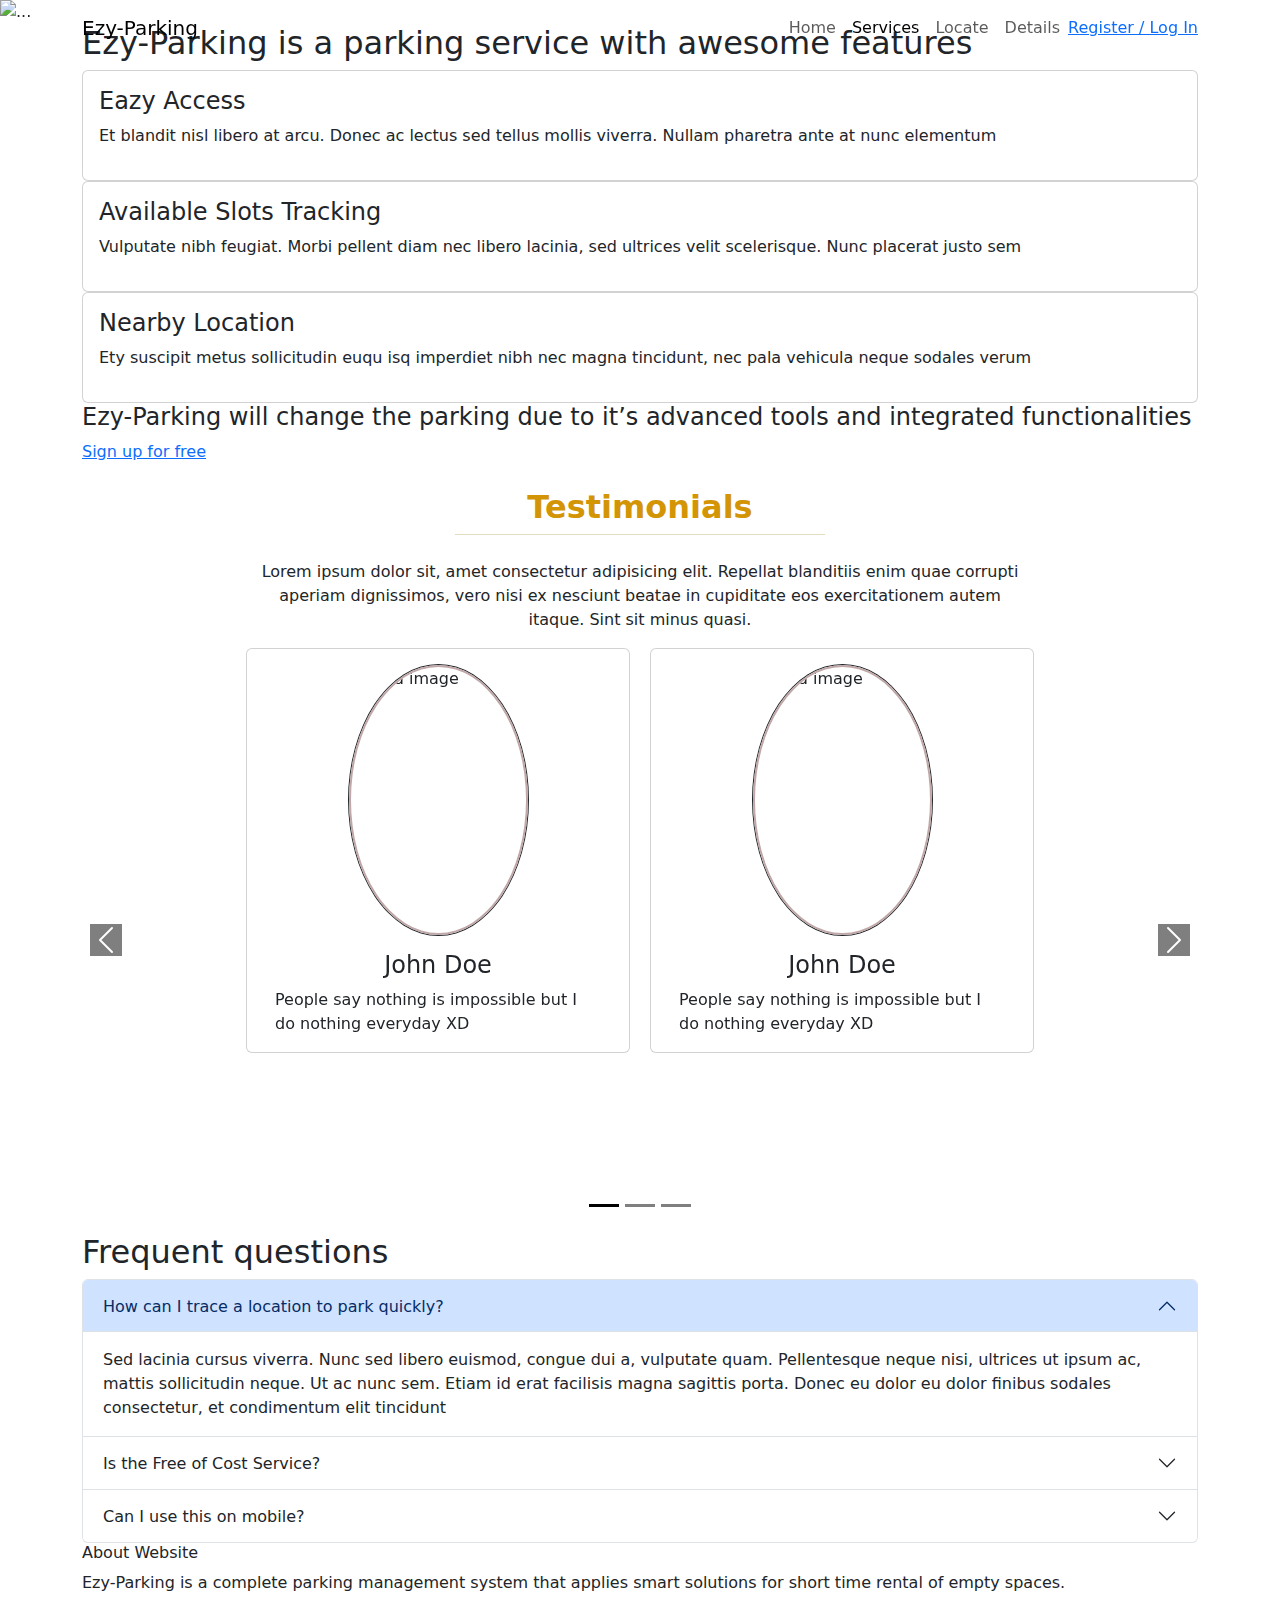
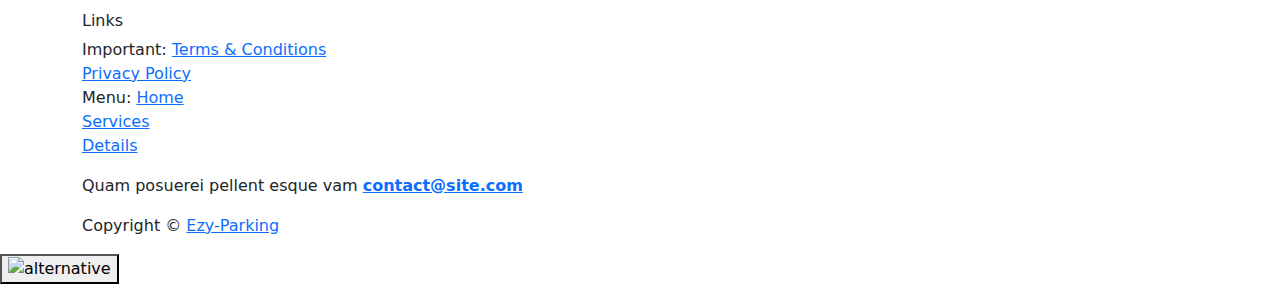
==== index.html @ 45cad151 "Add files via upload" ====
<!DOCTYPE html>
<html lang="en">

<head>
    <meta charset="utf-8">
    <meta name="viewport" content="width=device-width, initial-scale=1, shrink-to-fit=no">

    <!-- SEO Meta Tags -->
    <meta name="description" content="Your description">
    <meta name="author" content="Your name">
    <link href="https://cdn.jsdelivr.net/npm/bootstrap@5.2.1/dist/css/bootstrap.min.css" rel="stylesheet">
    <script src="https://cdn.jsdelivr.net/npm/bootstrap@5.2.1/dist/js/bootstrap.bundle.min.js"></script>

    <!-- OG Meta Tags to improve the way the post looks when you share the page on Facebook, Twitter, LinkedIn -->
    <meta property="og:site_name" content="" />
    <!-- website name -->
    <meta property="og:site" content="" />
    <!-- website link -->
    <meta property="og:title" content="" />
    <!-- title shown in the actual shared post -->
    <meta property="og:description" content="" />
    <!-- description shown in the actual shared post -->
    <meta property="og:image" content="" />
    <!--
            3
            . image link, make sure it's jpg -->
    <meta property="og:url" content="" />
    <!-- where do you want your post to link to -->
    <meta name="twitter:card" content="summary_large_image">
    <!-- to have large image post format in Twitter -->

    <!-- Webpage Title -->
    <title>Ezy-Parking</title>

    <!-- Styles -->
    <link href="https://fonts.googleapis.com/css2?family=Open+Sans:ital,wght@0,400;0,600;1,400&display=swap"
        rel="stylesheet">
    <link href="css/bootstrap.min.css" rel="stylesheet">
    <link rel="stylesheet" href="https://cdnjs.cloudflare.com/ajax/libs/font-awesome/6.2.0/css/all.min.css" integrity="sha512-xh6O/CkQoPOWDdYTDqeRdPCVd1SpvCA9XXcUnZS2FmJNp1coAFzvtCN9BmamE+4aHK8yyUHUSCcJHgXloTyT2A==" crossorigin="anonymous" referrerpolicy="no-referrer" />
    <link href="css/fontawesome-all.min.css" rel="stylesheet">
    <link href="css/swiper.css" rel="stylesheet">
    <link href="css/styles.css" rel="stylesheet">

    <!-- Favicon  -->
    <link rel="icon" href="images/favicon.png">
</head>

<body data-bs-spy="scroll" data-bs-target="#navbarExample">

    <!-- Navigation -->
    <nav id="navbarExample" class="navbar navbar-expand-lg fixed-top navbar-light" aria-label="Main navigation">
        <div class="container">

            <!-- Image Logo 
            <a class="navbar-brand logo-image" href="index.html"><img src="images/logo.svg" alt="alternative"></a>-->

            <!-- Text Logo - Use this if you don't have a graphic logo -->
            <a class="navbar-brand logo-text" href="index.html">Ezy-Parking</a>

            <button class="navbar-toggler p-0 border-0" type="button" id="navbarSideCollapse"
                aria-label="Toggle navigation">
                <span class="navbar-toggler-icon"></span>
            </button>

            <div class="navbar-collapse offcanvas-collapse" id="navbarsExampleDefault">
                <ul class="navbar-nav ms-auto navbar-nav-scroll">
                    <li class="nav-item">
                        <a class="nav-link active" aria-current="page" href="index.html">Home</a>
                    </li>
                    <li class="nav-item">
                        <a class="nav-link" href="index.html#features">Services</a>
                    </li>

                    <li class="nav-item">
                        <a class="nav-link" href="index.html#invitation">Locate</a>
                    </li>
                    <li class="nav-item">
                        <a class="nav-link" href="detail.html">Details</a>
                    </li>
                </ul>
                <span class="nav-item">
                    <a class="btn-outline-sm" href="log-in.html">Register / Log In</a>
                </span>
            </div>
            <!-- end of navbar-collapse -->
        </div>
        <!-- end of container -->
    </nav>
    <!-- end of navbar -->
    <!-- end of navigation -->


    <div id="carouselExampleCaptions" class="carousel slide" data-bs-ride="false">
        <div class="carousel-indicators">
          <button type="button" data-bs-target="#carouselExampleCaptions" data-bs-slide-to="0" class="active" aria-current="true" aria-label="Slide 1"></button>
          <button type="button" data-bs-target="#carouselExampleCaptions" data-bs-slide-to="1" aria-label="Slide 2"></button>
          <button type="button" data-bs-target="#carouselExampleCaptions" data-bs-slide-to="2" aria-label="Slide 3"></button>

        </div>
        <div class="carousel-inner">
          <div class="carousel-item c1 active">
            <img src="images/carousel ezy-parking 2.jpg" class="d-block w-100" alt="...">
            <div class="carousel-caption d-none d-md-block">
              <h5>Digital Transformation</h5>
              <p>Customized Software Solutions for Car Parking.</p>
            </div>
          </div>
          <div class="carousel-item">
            <img src="images/Carousel2.jpg" class="d-block w-100" alt="...">
            <div class="carousel-caption d-none d-md-block">
              <h5>Step Into World of AI</h5>
              <p>Unlock Infinite Potential with AI.</p>
            </div>
          </div>
          <div class="carousel-item c3">
            <img src="images/Carousel3.jpg" class="d-block w-100" alt="...">
            <div class="carousel-caption d-none d-md-block">
              <h5>Good Reliablity</h5>
              <p>Our Software Solutions are Reliable.</p>
            </div>
          </div>
        </div>
        <button class="carousel-control-prev" type="button" data-bs-target="#carouselExampleCaptions" data-bs-slide="prev">
          <span class="carousel-control-prev-icon" aria-hidden="true"></span>
          <span class="visually-hidden">Previous</span>
        </button>
        <button class="carousel-control-next" type="button" data-bs-target="#carouselExampleCaptions" data-bs-slide="next">
          <span class="carousel-control-next-icon" aria-hidden="true"></span>
          <span class="visually-hidden">Next</span>
        </button>
      </div>



    <!-- Features -->
    <div id="features" class="cards-1">
        <div class="container">
            <div class="row">
                <div class="col-lg-12">
                    <h2 class="h2-heading">Ezy-Parking is a parking service with <span>awesome features</span></h2>
                </div>
                <!-- end of col -->
            </div>
            <!-- end of row -->
            <div class="row">
                <div class="col-lg-12">

                    <!-- Card -->
                    <div class="card">
                        <div class="card-icon">
                            <span class="fas fa-headphones-alt"></span>
                        </div>
                        <div class="card-body">
                            <h4 class="card-title">Eazy Access</h4>
                            <p>Et blandit nisl libero at arcu. Donec ac lectus sed tellus mollis viverra. Nullam
                                pharetra ante at nunc elementum</p>
                        </div>
                    </div>
                    <!-- end of card -->

                    <!-- Card -->
                    <div class="card">
                        <div class="card-icon green">
                            <span class="far fa-clipboard"></span>
                        </div>
                        <div class="card-body">
                            <h4 class="card-title">Available Slots Tracking</h4>
                            <p>Vulputate nibh feugiat. Morbi pellent diam nec libero lacinia, sed ultrices velit
                                scelerisque. Nunc placerat justo sem</p>
                        </div>
                    </div>
                    <!-- end of card -->

                    <!-- Card -->
                    <div class="card">
                        <div class="card-icon blue">
                            <span class="far fa-comments"></span>
                        </div>
                        <div class="card-body">
                            <h4 class="card-title">Nearby Location</h4>
                            <p>Ety suscipit metus sollicitudin euqu isq imperdiet nibh nec magna tincidunt, nec pala
                                vehicula neque sodales verum</p>
                        </div>
                    </div>
                    <!-- end of card -->

                </div>
                <!-- end of col -->
            </div>
            <!-- end of row -->
        </div>
        <!-- end of container -->
    </div>
    <!-- end of cards-1 -->
    <!-- end of services -->



    <!-- Invitation -->
    <div class="basic-3" id="invitation">
        <div class="container">
            <div class="row">
                <div class="col-lg-12">
                    <h4>Ezy-Parking will change the parking due to it’s advanced tools and integrated functionalities
                    </h4>
                    <a class="btn-outline-lg page-scroll" href="sign-up.html">Sign up for free</a>
                </div>
                <!-- end of col -->
            </div>
            <!-- end of row -->
        </div>
        <!-- end of container -->
    </div>
    <!-- end of basic-3 -->
    <!-- end of invitation -->


    <br>
    <div class="container-fluid">
        <div class="container-fluid">
            <h2 class="testhead text-center" style="color: rgb(211, 149, 5);"><b>Testimonials</b></h2>
            <hr style="width:30%;height: 2px;display: block;margin: auto;color: rgb(147, 118, 5);">
            <br>
            <div class="container" style="width:65%">
                <p class="text-center">Lorem ipsum dolor sit, amet consectetur adipisicing elit. Repellat blanditiis
                    enim quae corrupti aperiam dignissimos, vero nisi ex nesciunt beatae in cupiditate eos
                    exercitationem autem itaque. Sint sit minus quasi.</p>
            </div>
        </div>

        <!-- Carousel -->
        <div id="demo" class="carousel slide " style="background-color:white;" data-bs-ride="carousel">

            <!-- Indicators/dots -->
            <div class="carousel-indicators">
                <button type="button" style="background-color: black;" data-bs-target="#demo" data-bs-slide-to="0" class="active"></button>
                <button type="button" data-bs-target="#demo"  style="background-color: black;" data-bs-slide-to="1"></button>
                <button type="button" data-bs-target="#demo" style="background-color: black;"  data-bs-slide-to="2"></button>
            </div>

            <!-- The slideshow/carousel -->
            <div class="carousel-inner">
                <div class="carousel-item active" style="height: 65vh; ;">
                    <div class="row" style="display: flex;align-items: center;justify-content: center;" >
                        <div class="card pt-3" style="width:30%;margin-right: 10px;">
                            <img class="card-img-top"
                                src="https://cdn.britannica.com/70/129770-050-AEBE1EB9/Robert-Downey-Jr-2008.jpg"
                                alt="Card image" style="height: 30vh;width: 50%;display: block;margin: auto;border-radius: 50%;border: 2px solid rgb(193, 168, 168); box-shadow: 0px 0px 0px 1px;">
                            <div class="card-body">
                                <h4 class="card-title text-center">John Doe</h4>
                                <p class="card-text">
                                    <i class="fa-solid fa-quote-left"></i>
                                    People say nothing is impossible but I do nothing everyday XD
                                <i class="fa-solid fa-quote-right"></i>
                                </p>
                                <!-- <a href="#" class="btn btn-primary">See Profile</a> -->
                            </div>
                        </div>

                        <div class="card pt-3" style="width:30%;margin-left: 10px;">
                            <img class="card-img-top"
                                src="https://cdn.britannica.com/70/129770-050-AEBE1EB9/Robert-Downey-Jr-2008.jpg"
                                alt="Card image" style="height: 30vh;width: 50%;display: block;margin: auto;border-radius: 50%;border: 2px solid rgb(193, 168, 168); box-shadow: 0px 0px 0px 1px;">
                            <div class="card-body">
                                <h4 class="card-title text-center">John Doe</h4>
                                <p class="card-text">
                                    
                                    <i class="fa-solid fa-quote-left"></i> People say nothing is impossible but I do nothing everyday XD
                                <i class="fa-solid fa-quote-right"></i>
                                </p>
                                <!-- <a href="#" class="btn btn-primary">See Profile</a> -->
                            </div>
                        </div>
                    </div>
                </div>

                <div class="carousel-item " style="height: 65vh; ;">
                    <div class="row" style="display: flex;align-items: center;justify-content: center;" >
                        <div class="card pt-3" style="width:30%;margin-right: 10px;">
                            <img class="card-img-top"
                                src="https://cdn.britannica.com/70/129770-050-AEBE1EB9/Robert-Downey-Jr-2008.jpg"
                                alt="Card image" style="height: 30vh;width: 50%;display: block;margin: auto;border-radius: 50%;border: 2px solid rgb(193, 168, 168); box-shadow: 0px 0px 0px 1px;">
                            <div class="card-body">
                                <h4 class="card-title text-center">John Doe</h4>
                                <p class="card-text">
                                    
                                    <i class="fa-solid fa-quote-left"></i> People say nothing is impossible but I do nothing everyday XD
                                <i class="fa-solid fa-quote-right"></i>
                                </p>
                                <!-- <a href="#" class="btn btn-primary">See Profile</a> -->
                            </div>
                        </div>

                        <div class="card pt-3" style="width:30%;margin-left: 10px;">
                            <img class="card-img-top"
                                src="https://cdn.britannica.com/70/129770-050-AEBE1EB9/Robert-Downey-Jr-2008.jpg"
                                alt="Card image" style="height: 30vh;width: 50%;display: block;margin: auto;border-radius: 50%;border: 2px solid rgb(193, 168, 168); box-shadow: 0px 0px 0px 1px;">
                            <div class="card-body">
                                <h4 class="card-title text-center">John Doe</h4>
                                <p class="card-text">
                                    
                                    <i class="fa-solid fa-quote-left"></i> People say nothing is impossible but I do nothing everyday XD
                                <i class="fa-solid fa-quote-right"></i>
                                </p>
                                <!-- <a href="#" class="btn btn-primary">See Profile</a> -->
                            </div>
                        </div>
                    </div>
                </div>

                <div class="carousel-item " style="height: 65vh; ;">
                    <div class="row" style="display: flex;align-items: center;justify-content: center;" >
                        <div class="card pt-3" style="width:30%;margin-right: 10px;">
                            <img class="card-img-top"
                                src="https://cdn.britannica.com/70/129770-050-AEBE1EB9/Robert-Downey-Jr-2008.jpg"
                                alt="Card image" style="height: 30vh;width: 50%;display: block;margin: auto;border-radius: 50%;border: 2px solid rgb(193, 168, 168); box-shadow: 0px 0px 0px 1px;">
                            <div class="card-body">
                                <h4 class="card-title text-center">John Doe</h4>
                                <p class="card-text">
                                    
                                    <i class="fa-solid fa-quote-left"></i> People say nothing is impossible but I do nothing everyday XD
                                <i class="fa-solid fa-quote-right"></i>
                                </p>
                                <!-- <a href="#" class="btmmn btn-primary">See Profile</a> -->
                            </div>
                        </div>

                        <div class="card pt-3" style="width:30%;margin-left: 10px;">
                            <img class="card-img-top"
                                src="https://cdn.britannica.com/70/129770-050-AEBE1EB9/Robert-Downey-Jr-2008.jpg"
                                alt="Card image" style="height: 30vh;width: 50%;display: block;margin: auto;border-radius: 50%;border: 2px solid rgb(193, 168, 168); box-shadow: 0px 0px 0px 1px;">
                            <div class="card-body">
                                <h4 class="card-title text-center">John Doe</h4>
                                <p class="card-text">
                                    
                                    <i class="fa-solid fa-quote-left"></i> People say nothing is impossible but I do nothing everyday XD
                                <i class="fa-solid fa-quote-right"></i>
                                </p>
                                <!-- <a href="#" class="btn btn-primary">See Profile</a> -->
                            </div>
                        </div>
                    </div>
                </div>
            </div>

            <!-- Left and right controls/icons -->
            <button class="carousel-control-prev" type="button" data-bs-target="#demo" data-bs-slide="prev">
                <span class="carousel-control-prev-icon" style="background-color: black;" ></span>
            </button>
            <button class="carousel-control-next" type="button" data-bs-target="#demo" data-bs-slide="next">
                <span class="carousel-control-next-icon" style="background-color: black;"></span>
                <!-- <i class="fa-solid fa-square-arrow-right"></i> -->
                <!-- <i class="fa-sharp fa-solid fa-square-chevron-right"></i> -->
            </button>
        </div>
    </div>

    <!-- Questions -->
    <div class="accordion-1">
        <div class="container">
            <div class="row">
                <div class="col-lg-12">
                    <h2 class="h2-heading">Frequent questions</h2>
                </div>
                <!-- end of col -->
            </div>
            <!-- end of row -->
            <div class="row">
                <div class="col-lg-12">
                    <div class="accordion" id="accordionExample">

                        <!-- Accordion Item -->
                        <div class="accordion-item">
                            <h2 class="accordion-header" id="headingOne">
                                <button class="accordion-button" type="button" data-bs-toggle="collapse"
                                    data-bs-target="#collapseOne" aria-expanded="true" aria-controls="collapseOne">How
                                    can I trace a location to park quickly?</button>
                            </h2>
                            <div id="collapseOne" class="accordion-collapse collapse show" aria-labelledby="headingOne"
                                data-bs-parent="#accordionExample">
                                <div class="accordion-body">Sed lacinia cursus viverra. Nunc sed libero euismod, congue
                                    dui a, vulputate quam. Pellentesque neque nisi, ultrices ut ipsum ac, mattis
                                    sollicitudin neque. Ut ac nunc sem. Etiam id erat facilisis magna sagittis porta.
                                    Donec eu dolor eu dolor finibus sodales consectetur, et condimentum elit tincidunt
                                </div>
                            </div>
                        </div>
                        <!-- end of accordion-item -->

                        <!-- Accordion Item -->
                        <div class="accordion-item">
                            <h2 class="accordion-header" id="headingTwo">
                                <button class="accordion-button collapsed" type="button" data-bs-toggle="collapse"
                                    data-bs-target="#collapseTwo" aria-expanded="false" aria-controls="collapseTwo">Is
                                    the Free of Cost Service?</button>
                            </h2>
                            <div id="collapseTwo" class="accordion-collapse collapse" aria-labelledby="headingTwo"
                                data-bs-parent="#accordionExample">
                                <div class="accordion-body">Mauris faucibus placerat nisl. Sed eros odio, posuere at
                                    felis quis, tincidunt facilisis nibh. Nulla in ante sem. Nam aliquam urna nisi,
                                    cursus semper dolor convallis at. Duis vulputate est in consectetur, et condimentum
                                    elit tincidunt libero consectetur, et condimentum suis vulputate est in libero</div>
                            </div>
                        </div>
                        <!-- end of accordion-item -->

                        <!-- Accordion Item -->
                        <div class="accordion-item">
                            <h2 class="accordion-header" id="headingThree">
                                <button class="accordion-button collapsed" type="button" data-bs-toggle="collapse"
                                    data-bs-target="#collapseThree" aria-expanded="false"
                                    aria-controls="collapseThree">Can I use this on mobile?</button>
                            </h2>
                            <div id="collapseThree" class="accordion-collapse collapse" aria-labelledby="headingThree"
                                data-bs-parent="#accordionExample">
                                <div class="accordion-body">Nullam at diam at mi facilisis consectetur at non turpis.
                                    Proin a felis nisi. Sed at orci rutrum, tincidunt magna vel, pharetra libero. Proin
                                    mauris orci, faucibus eget malesuada vel, consectetur, et condimentum elit tincidunt
                                    pellentesque vitae ligula. Pellentesque euismod tincidun</div>
                            </div>
                        </div>
                        <!-- end of accordion-item -->

                    </div>
                    <!-- end of accordion -->
                </div>
                <!-- end of col -->
            </div>
            <!-- end of row -->
        </div>
        <!-- end of container -->
    </div>
    <!-- end of accordion-1 -->
    <!-- end of questions -->

    <!-- Footer -->
    <div class="footer">
        <div class="container">
            <div class="row">
                <div class="col-lg-12">
                    <div class="footer-col first">
                        <h6>About Website</h6>
                        <p class="p-small">Ezy-Parking is a complete parking management system that applies smart
                            solutions for short time rental of empty spaces.</p>
                    </div>
                    <!-- end of footer-col -->
                    <div class="footer-col second">
                        <h6>Links</h6>
                        <ul class="list-unstyled li-space-lg p-small">
                            <li>Important: <a href="terms.html">Terms & Conditions</a></li>
                            <li><a href="privacy.html">Privacy Policy</a></li>
                            <li>Menu: <a href="#header">Home</a></li>
                            <li> <a href="#features">Services</a></li>
                            <li><a href="detail.html">Details</a></li>
                        </ul>
                    </div>
                    <!-- end of footer-col -->
                    <div class="footer-col third">
                        <span class="fa-stack">
                            <a href="#your-link">
                                <i class="fas fa-circle fa-stack-2x"></i>
                                <i class="fab fa-facebook-f fa-stack-1x"></i>
                            </a>
                        </span>
                        <span class="fa-stack">
                            <a href="#your-link">
                                <i class="fas fa-circle fa-stack-2x"></i>
                                <i class="fab fa-twitter fa-stack-1x"></i>
                            </a>
                        </span>
                        <span class="fa-stack">
                            <a href="#your-link">
                                <i class="fas fa-circle fa-stack-2x"></i>
                                <i class="fab fa-pinterest-p fa-stack-1x"></i>
                            </a>
                        </span>
                        <span class="fa-stack">
                            <a href="#your-link">
                                <i class="fas fa-circle fa-stack-2x"></i>
                                <i class="fab fa-instagram fa-stack-1x"></i>
                            </a>
                        </span>
                        <p class="p-small">Quam posuerei pellent esque vam <a
                                href="mailto:contact@site.com"><strong>contact@site.com</strong></a></p>
                    </div>
                    <!-- end of footer-col -->
                </div>
                <!-- end of col -->
            </div>
            <!-- end of row -->
        </div>
        <!-- end of container -->
    </div>
    <!-- end of footer -->
    <!-- end of footer -->


    <!-- Copyright -->
    <div class="copyright">
        <div class="container">
            <div class="row">
                <div class="col-lg-12">
                    <p class="p-small">Copyright © <a href="#your-link">Ezy-Parking</a></p>
                </div>
                <!-- end of col -->
            </div>
            <!-- enf of row -->
        </div>
        <!-- end of container -->
    </div>
    <!-- end of copyright -->
    <!-- end of copyright -->


    <!-- Back To Top Button -->
    <button onclick="topFunction()" id="myBtn">
        <img src="images/up-arrow.png" alt="alternative">
    </button>
    <!-- end of back to top button -->

    <!-- Scripts -->
    <script src="js/bootstrap.min.js"></script>
    <!-- Bootstrap framework -->
    <script src="js/swiper.min.js"></script>
    <!-- Swiper for image and text sliders -->
    <script src="js/purecounter.min.js"></script>
    <!-- Purecounter counter for statistics numbers -->
    <script src="js/replaceme.min.js"></script>
    <!-- ReplaceMe for rotating text -->
    <script src="js/scripts.js"></script>
    <!-- Custom scripts -->
</body>

</html>
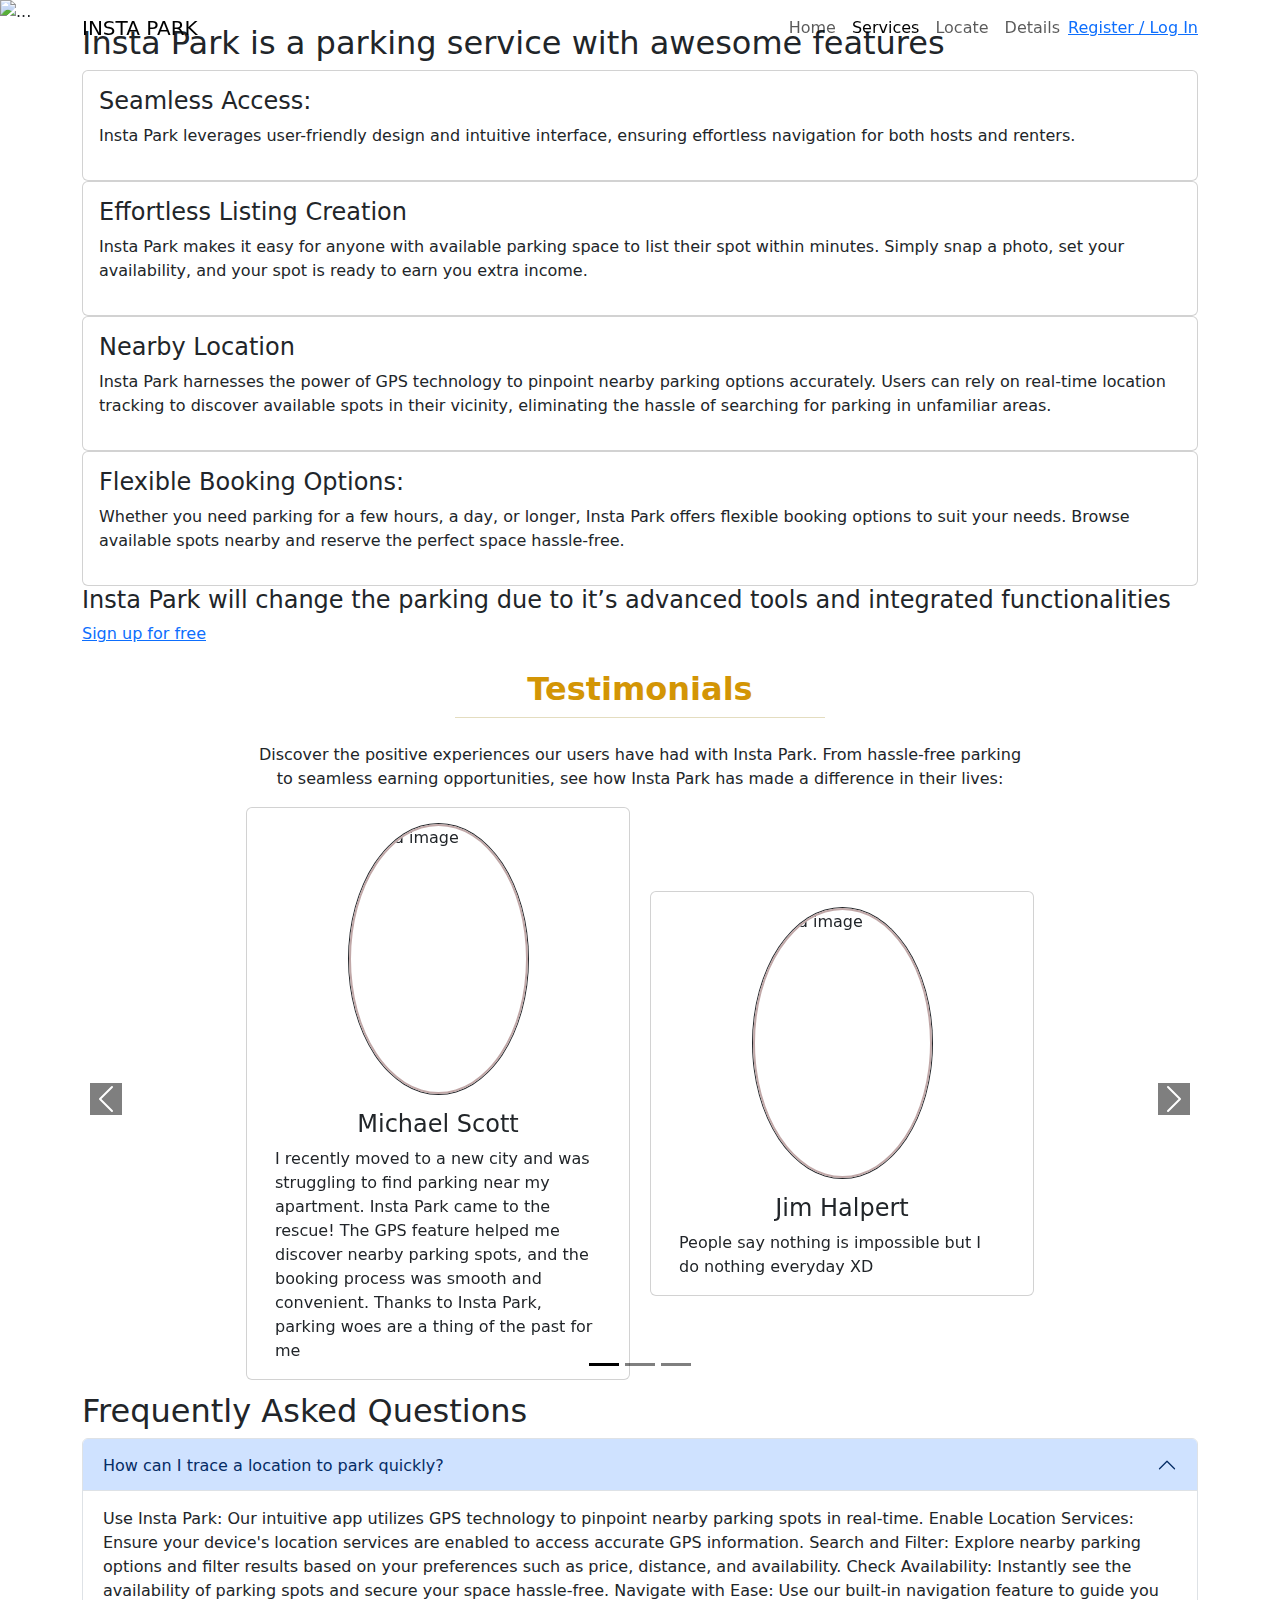
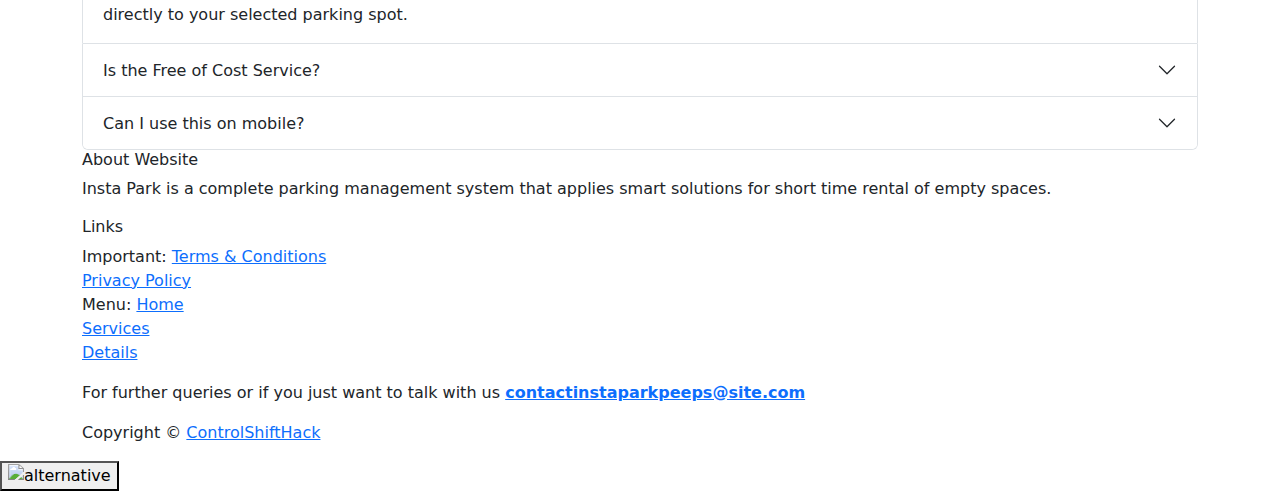
==== commit 604c9bd4: "Update index.html" ====
--- a/index.html
+++ b/index.html
@@ -30,7 +30,7 @@
     <!-- to have large image post format in Twitter -->
 
     <!-- Webpage Title -->
-    <title>Ezy-Parking</title>
+    <title>INSTA PARK</title>
 
     <!-- Styles -->
     <link href="https://fonts.googleapis.com/css2?family=Open+Sans:ital,wght@0,400;0,600;1,400&display=swap"
@@ -55,7 +55,7 @@
             <a class="navbar-brand logo-image" href="index.html"><img src="images/logo.svg" alt="alternative"></a>-->
 
             <!-- Text Logo - Use this if you don't have a graphic logo -->
-            <a class="navbar-brand logo-text" href="index.html">Ezy-Parking</a>
+            <a class="navbar-brand logo-text" href="index.html">INSTA PARK</a>
 
             <button class="navbar-toggler p-0 border-0" type="button" id="navbarSideCollapse"
                 aria-label="Toggle navigation">
@@ -99,24 +99,24 @@
         </div>
         <div class="carousel-inner">
           <div class="carousel-item c1 active">
-            <img src="images/carousel ezy-parking 2.jpg" class="d-block w-100" alt="...">
+            <img src="images/header1.png" class="d-block w-100" alt="...">
             <div class="carousel-caption d-none d-md-block">
-              <h5>Digital Transformation</h5>
+              <h5></h5>
               <p>Customized Software Solutions for Car Parking.</p>
             </div>
           </div>
           <div class="carousel-item">
-            <img src="images/Carousel2.jpg" class="d-block w-100" alt="...">
+            <img src="images/parking.jpg" class="d-block w-100" alt="...">
             <div class="carousel-caption d-none d-md-block">
-              <h5>Step Into World of AI</h5>
-              <p>Unlock Infinite Potential with AI.</p>
+              <h5>User Friendly</h5>
+              <p>expanding horizons with our solutions</p>
             </div>
           </div>
           <div class="carousel-item c3">
-            <img src="images/Carousel3.jpg" class="d-block w-100" alt="...">
+            <img src="images/safe.jpg" class="d-block w-100" alt="...">
             <div class="carousel-caption d-none d-md-block">
-              <h5>Good Reliablity</h5>
-              <p>Our Software Solutions are Reliable.</p>
+              <h5>Reliable and Safe</h5>
+              <p>Solutions which are trustworthy and safe</p>
             </div>
           </div>
         </div>
@@ -137,7 +137,7 @@
         <div class="container">
             <div class="row">
                 <div class="col-lg-12">
-                    <h2 class="h2-heading">Ezy-Parking is a parking service with <span>awesome features</span></h2>
+                    <h2 class="h2-heading">Insta Park is a parking service with <span>awesome features</span></h2>
                 </div>
                 <!-- end of col -->
             </div>
@@ -151,9 +151,8 @@
                             <span class="fas fa-headphones-alt"></span>
                         </div>
                         <div class="card-body">
-                            <h4 class="card-title">Eazy Access</h4>
-                            <p>Et blandit nisl libero at arcu. Donec ac lectus sed tellus mollis viverra. Nullam
-                                pharetra ante at nunc elementum</p>
+                            <h4 class="card-title">Seamless Access:</h4>
+                            <p>Insta Park leverages user-friendly design and intuitive interface, ensuring effortless navigation for both hosts and renters. </p>
                         </div>
                     </div>
                     <!-- end of card -->
@@ -164,9 +163,8 @@
                             <span class="far fa-clipboard"></span>
                         </div>
                         <div class="card-body">
-                            <h4 class="card-title">Available Slots Tracking</h4>
-                            <p>Vulputate nibh feugiat. Morbi pellent diam nec libero lacinia, sed ultrices velit
-                                scelerisque. Nunc placerat justo sem</p>
+                            <h4 class="card-title">Effortless Listing Creation</h4>
+                            <p>Insta Park makes it easy for anyone with available parking space to list their spot within minutes. Simply snap a photo, set your availability, and your spot is ready to earn you extra income.</p>
                         </div>
                     </div>
                     <!-- end of card -->
@@ -178,11 +176,24 @@
                         </div>
                         <div class="card-body">
                             <h4 class="card-title">Nearby Location</h4>
-                            <p>Ety suscipit metus sollicitudin euqu isq imperdiet nibh nec magna tincidunt, nec pala
-                                vehicula neque sodales verum</p>
+                            <p>Insta Park harnesses the power of GPS technology to pinpoint nearby parking options accurately. Users can rely on real-time location tracking to discover available spots in their vicinity, eliminating the hassle of searching for parking in unfamiliar areas. </p>
                         </div>
                     </div>
                     <!-- end of card -->
+                                        <!-- Card -->
+                    <div class="card">
+                        <div class="card-icon blue">
+                            <span class="far fa-comments"></span>
+                        </div>
+                        <div class="card-body">
+                            <h4 class="card-title">Flexible Booking Options:</h4>
+                            <p>Whether you need parking for a few hours, a day, or longer, Insta Park offers flexible booking options to suit your needs. Browse available spots nearby and reserve the perfect space hassle-free.
+
+                            </p>
+                        </div>
+                    </div>
+                    <!-- end of card -->
+
 
                 </div>
                 <!-- end of col -->
@@ -201,7 +212,7 @@
         <div class="container">
             <div class="row">
                 <div class="col-lg-12">
-                    <h4>Ezy-Parking will change the parking due to it’s advanced tools and integrated functionalities
+                    <h4>Insta Park will change the parking due to it’s advanced tools and integrated functionalities
                     </h4>
                     <a class="btn-outline-lg page-scroll" href="sign-up.html">Sign up for free</a>
                 </div>
@@ -222,9 +233,7 @@
             <hr style="width:30%;height: 2px;display: block;margin: auto;color: rgb(147, 118, 5);">
             <br>
             <div class="container" style="width:65%">
-                <p class="text-center">Lorem ipsum dolor sit, amet consectetur adipisicing elit. Repellat blanditiis
-                    enim quae corrupti aperiam dignissimos, vero nisi ex nesciunt beatae in cupiditate eos
-                    exercitationem autem itaque. Sint sit minus quasi.</p>
+                <p class="text-center">Discover the positive experiences our users have had with Insta Park. From hassle-free parking to seamless earning opportunities, see how Insta Park has made a difference in their lives:</p>
             </div>
         </div>
 
@@ -247,10 +256,10 @@
                                 src="https://cdn.britannica.com/70/129770-050-AEBE1EB9/Robert-Downey-Jr-2008.jpg"
                                 alt="Card image" style="height: 30vh;width: 50%;display: block;margin: auto;border-radius: 50%;border: 2px solid rgb(193, 168, 168); box-shadow: 0px 0px 0px 1px;">
                             <div class="card-body">
-                                <h4 class="card-title text-center">John Doe</h4>
+                                <h4 class="card-title text-center">Michael Scott</h4>
                                 <p class="card-text">
                                     <i class="fa-solid fa-quote-left"></i>
-                                    People say nothing is impossible but I do nothing everyday XD
+                                    I recently moved to a new city and was struggling to find parking near my apartment. Insta Park came to the rescue! The GPS feature helped me discover nearby parking spots, and the booking process was smooth and convenient. Thanks to Insta Park, parking woes are a thing of the past for me
                                 <i class="fa-solid fa-quote-right"></i>
                                 </p>
                                 <!-- <a href="#" class="btn btn-primary">See Profile</a> -->
@@ -262,7 +271,7 @@
                                 src="https://cdn.britannica.com/70/129770-050-AEBE1EB9/Robert-Downey-Jr-2008.jpg"
                                 alt="Card image" style="height: 30vh;width: 50%;display: block;margin: auto;border-radius: 50%;border: 2px solid rgb(193, 168, 168); box-shadow: 0px 0px 0px 1px;">
                             <div class="card-body">
-                                <h4 class="card-title text-center">John Doe</h4>
+                                <h4 class="card-title text-center">Jim Halpert</h4>
                                 <p class="card-text">
                                     
                                     <i class="fa-solid fa-quote-left"></i> People say nothing is impossible but I do nothing everyday XD
@@ -315,10 +324,10 @@
                                 src="https://cdn.britannica.com/70/129770-050-AEBE1EB9/Robert-Downey-Jr-2008.jpg"
                                 alt="Card image" style="height: 30vh;width: 50%;display: block;margin: auto;border-radius: 50%;border: 2px solid rgb(193, 168, 168); box-shadow: 0px 0px 0px 1px;">
                             <div class="card-body">
-                                <h4 class="card-title text-center">John Doe</h4>
+                                <h4 class="card-title text-center">Sarah Gallahan</h4>
                                 <p class="card-text">
                                     
-                                    <i class="fa-solid fa-quote-left"></i> People say nothing is impossible but I do nothing everyday XD
+                                    <i class="fa-solid fa-quote-left"></i>Insta Park has been a game-changer for me! As someone who commutes to work every day, finding reliable parking was always a headache. With Insta Park, I can easily reserve a spot near my office and rest assured that I'll have a stress-free parking experience every time.
                                 <i class="fa-solid fa-quote-right"></i>
                                 </p>
                                 <!-- <a href="#" class="btmmn btn-primary">See Profile</a> -->
@@ -330,10 +339,10 @@
                                 src="https://cdn.britannica.com/70/129770-050-AEBE1EB9/Robert-Downey-Jr-2008.jpg"
                                 alt="Card image" style="height: 30vh;width: 50%;display: block;margin: auto;border-radius: 50%;border: 2px solid rgb(193, 168, 168); box-shadow: 0px 0px 0px 1px;">
                             <div class="card-body">
-                                <h4 class="card-title text-center">John Doe</h4>
+                                <h4 class="card-title text-center">David Malcolm</h4>
                                 <p class="card-text">
                                     
-                                    <i class="fa-solid fa-quote-left"></i> People say nothing is impossible but I do nothing everyday XD
+                                    <i class="fa-solid fa-quote-left"></i>I've been using Insta Park to rent out my driveway, and I couldn't be happier with the results. It's incredibly easy to list my space, and I've been earning extra income without any hassle. Plus, the platform ensures secure transactions and provides great support whenever I have questions.
                                 <i class="fa-solid fa-quote-right"></i>
                                 </p>
                                 <!-- <a href="#" class="btn btn-primary">See Profile</a> -->
@@ -360,7 +369,7 @@
         <div class="container">
             <div class="row">
                 <div class="col-lg-12">
-                    <h2 class="h2-heading">Frequent questions</h2>
+                    <h2 class="h2-heading">Frequently Asked Questions</h2>
                 </div>
                 <!-- end of col -->
             </div>
@@ -378,10 +387,15 @@
                             </h2>
                             <div id="collapseOne" class="accordion-collapse collapse show" aria-labelledby="headingOne"
                                 data-bs-parent="#accordionExample">
-                                <div class="accordion-body">Sed lacinia cursus viverra. Nunc sed libero euismod, congue
-                                    dui a, vulputate quam. Pellentesque neque nisi, ultrices ut ipsum ac, mattis
-                                    sollicitudin neque. Ut ac nunc sem. Etiam id erat facilisis magna sagittis porta.
-                                    Donec eu dolor eu dolor finibus sodales consectetur, et condimentum elit tincidunt
+                                <div class="accordion-body">Use Insta Park: Our intuitive app utilizes GPS technology to pinpoint nearby parking spots in real-time.
+
+                                    Enable Location Services: Ensure your device's location services are enabled to access accurate GPS information.
+                                    
+                                    Search and Filter: Explore nearby parking options and filter results based on your preferences such as price, distance, and availability.
+                                    
+                                    Check Availability: Instantly see the availability of parking spots and secure your space hassle-free.
+                                    
+                                    Navigate with Ease: Use our built-in navigation feature to guide you directly to your selected parking spot.
                                 </div>
                             </div>
                         </div>
@@ -396,10 +410,7 @@
                             </h2>
                             <div id="collapseTwo" class="accordion-collapse collapse" aria-labelledby="headingTwo"
                                 data-bs-parent="#accordionExample">
-                                <div class="accordion-body">Mauris faucibus placerat nisl. Sed eros odio, posuere at
-                                    felis quis, tincidunt facilisis nibh. Nulla in ante sem. Nam aliquam urna nisi,
-                                    cursus semper dolor convallis at. Duis vulputate est in consectetur, et condimentum
-                                    elit tincidunt libero consectetur, et condimentum suis vulputate est in libero</div>
+                                <div class="accordion-body">No, Insta Park operates on an hourly payment model for parking. Users are required to pay for the duration of their parking session based on an hourly rate.</div>
                             </div>
                         </div>
                         <!-- end of accordion-item -->
@@ -413,10 +424,7 @@
                             </h2>
                             <div id="collapseThree" class="accordion-collapse collapse" aria-labelledby="headingThree"
                                 data-bs-parent="#accordionExample">
-                                <div class="accordion-body">Nullam at diam at mi facilisis consectetur at non turpis.
-                                    Proin a felis nisi. Sed at orci rutrum, tincidunt magna vel, pharetra libero. Proin
-                                    mauris orci, faucibus eget malesuada vel, consectetur, et condimentum elit tincidunt
-                                    pellentesque vitae ligula. Pellentesque euismod tincidun</div>
+                                <div class="accordion-body">YES. Users can use Insta Park on mobiles to get a clear idea of where the parking area</div>
                             </div>
                         </div>
                         <!-- end of accordion-item -->
@@ -440,7 +448,7 @@
                 <div class="col-lg-12">
                     <div class="footer-col first">
                         <h6>About Website</h6>
-                        <p class="p-small">Ezy-Parking is a complete parking management system that applies smart
+                        <p class="p-small">Insta Park is a complete parking management system that applies smart
                             solutions for short time rental of empty spaces.</p>
                     </div>
                     <!-- end of footer-col -->
@@ -480,8 +488,8 @@
                                 <i class="fab fa-instagram fa-stack-1x"></i>
                             </a>
                         </span>
-                        <p class="p-small">Quam posuerei pellent esque vam <a
-                                href="mailto:contact@site.com"><strong>contact@site.com</strong></a></p>
+                        <p class="p-small">For further queries or if you just want to talk with us <a
+                                href="contactinstaparkpeeps@site.com"><strong>contactinstaparkpeeps@site.com</strong></a></p>
                     </div>
                     <!-- end of footer-col -->
                 </div>
@@ -500,7 +508,7 @@
         <div class="container">
             <div class="row">
                 <div class="col-lg-12">
-                    <p class="p-small">Copyright © <a href="#your-link">Ezy-Parking</a></p>
+                    <p class="p-small">Copyright © <a href="#your-link">ControlShiftHack</a></p>
                 </div>
                 <!-- end of col -->
             </div>
@@ -531,4 +539,4 @@
     <!-- Custom scripts -->
 </body>
 
-</html>+</html>
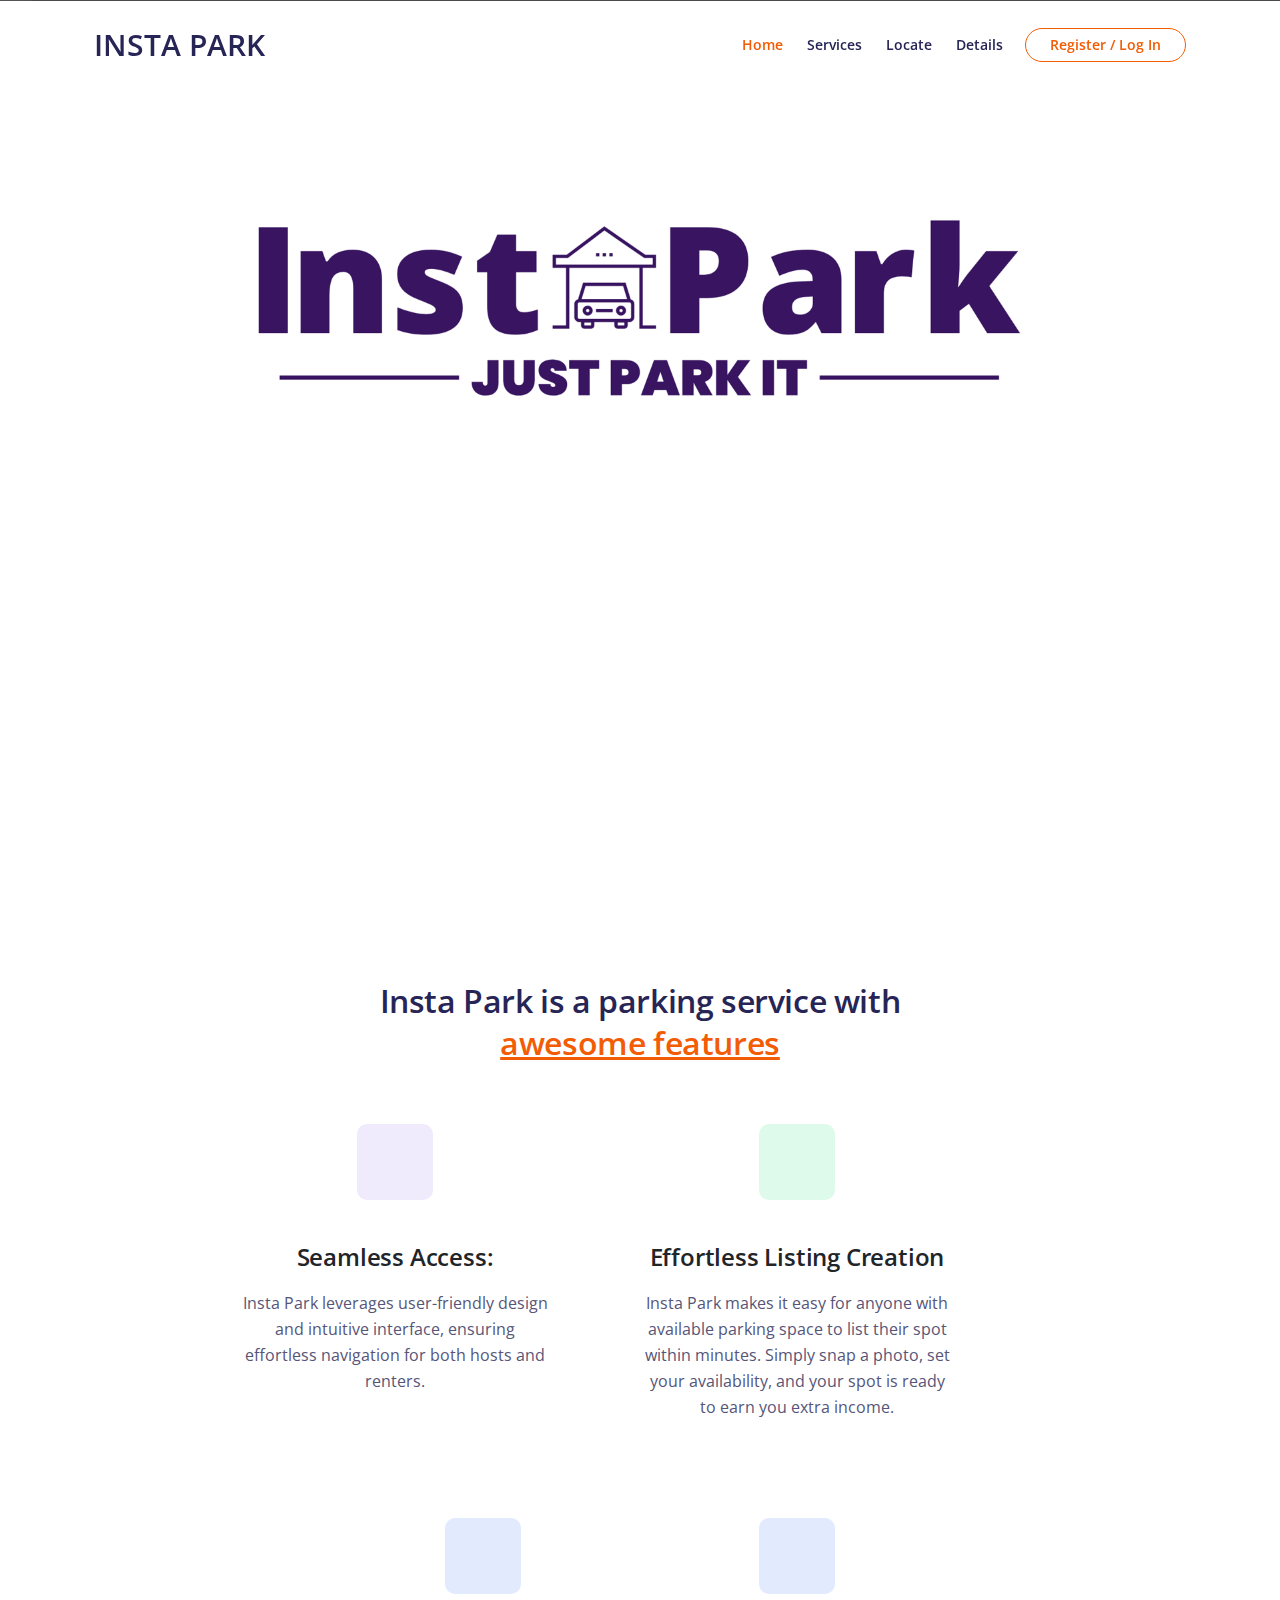
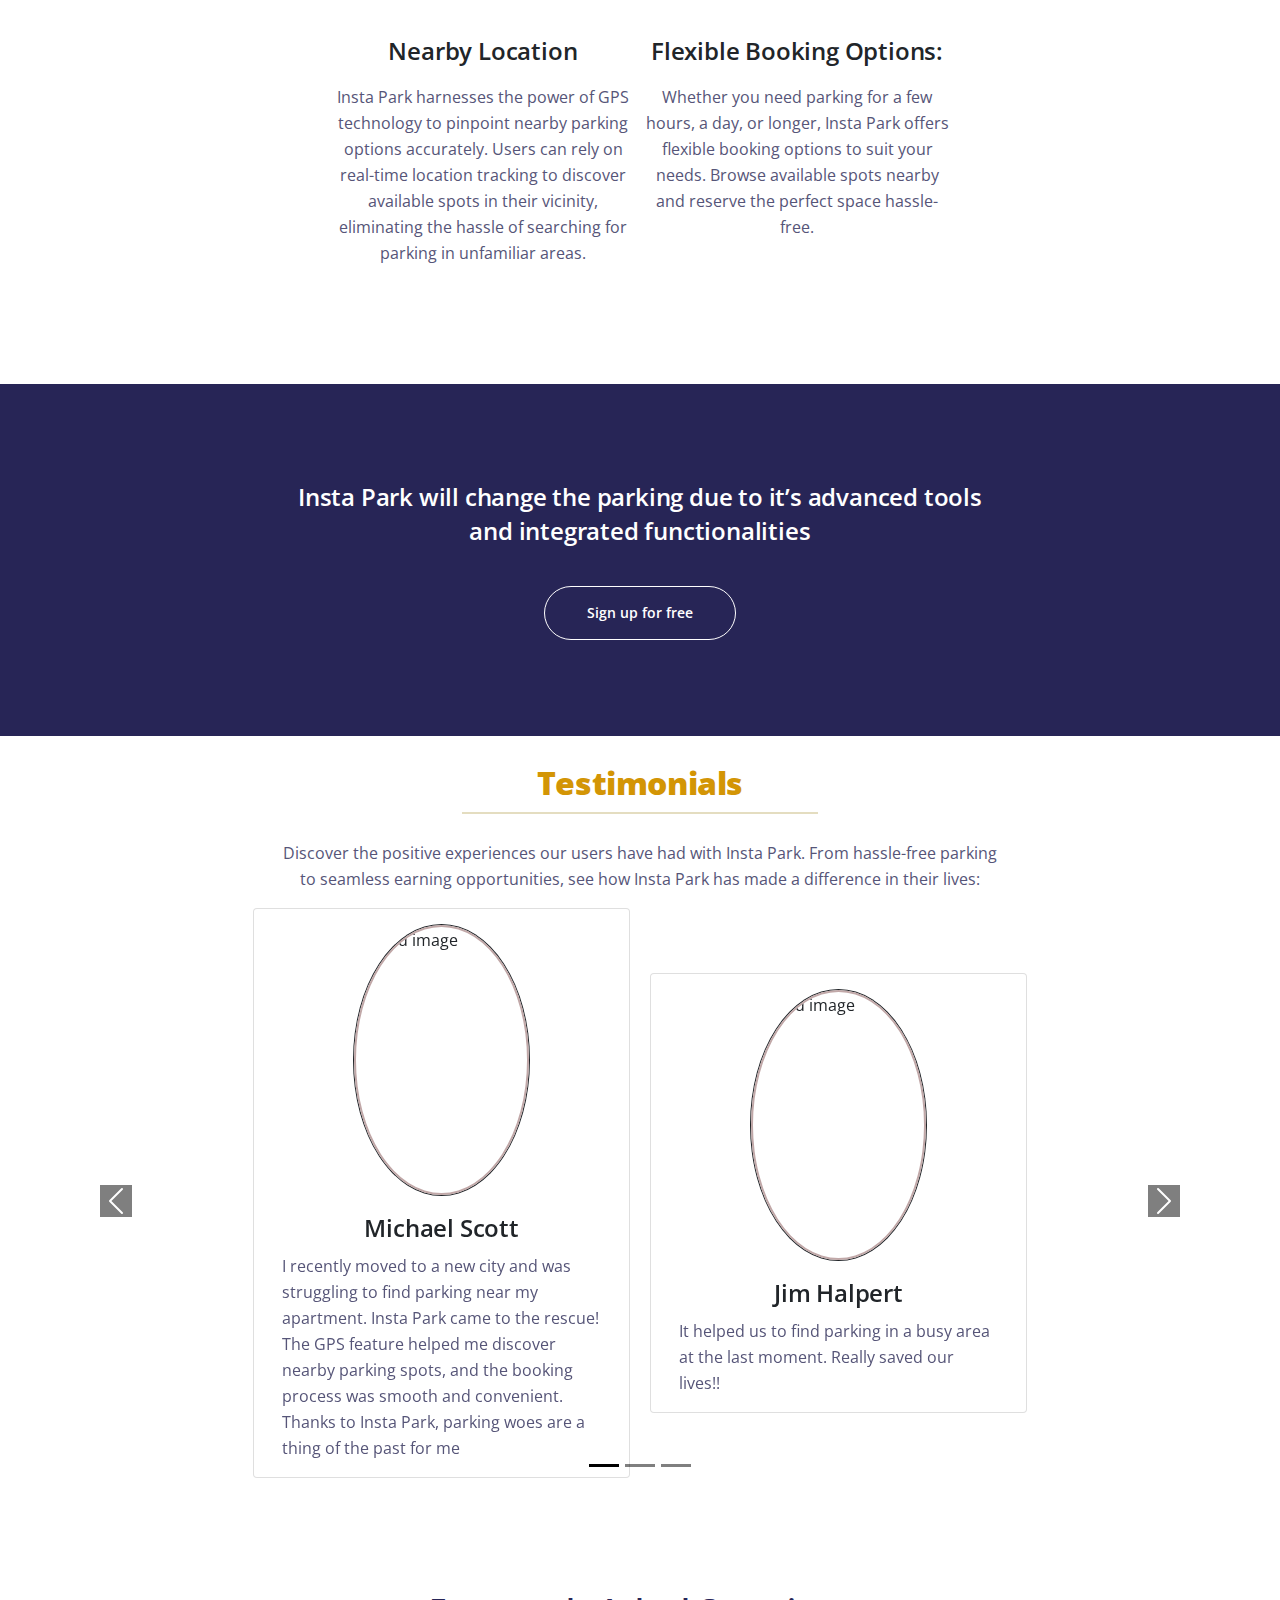
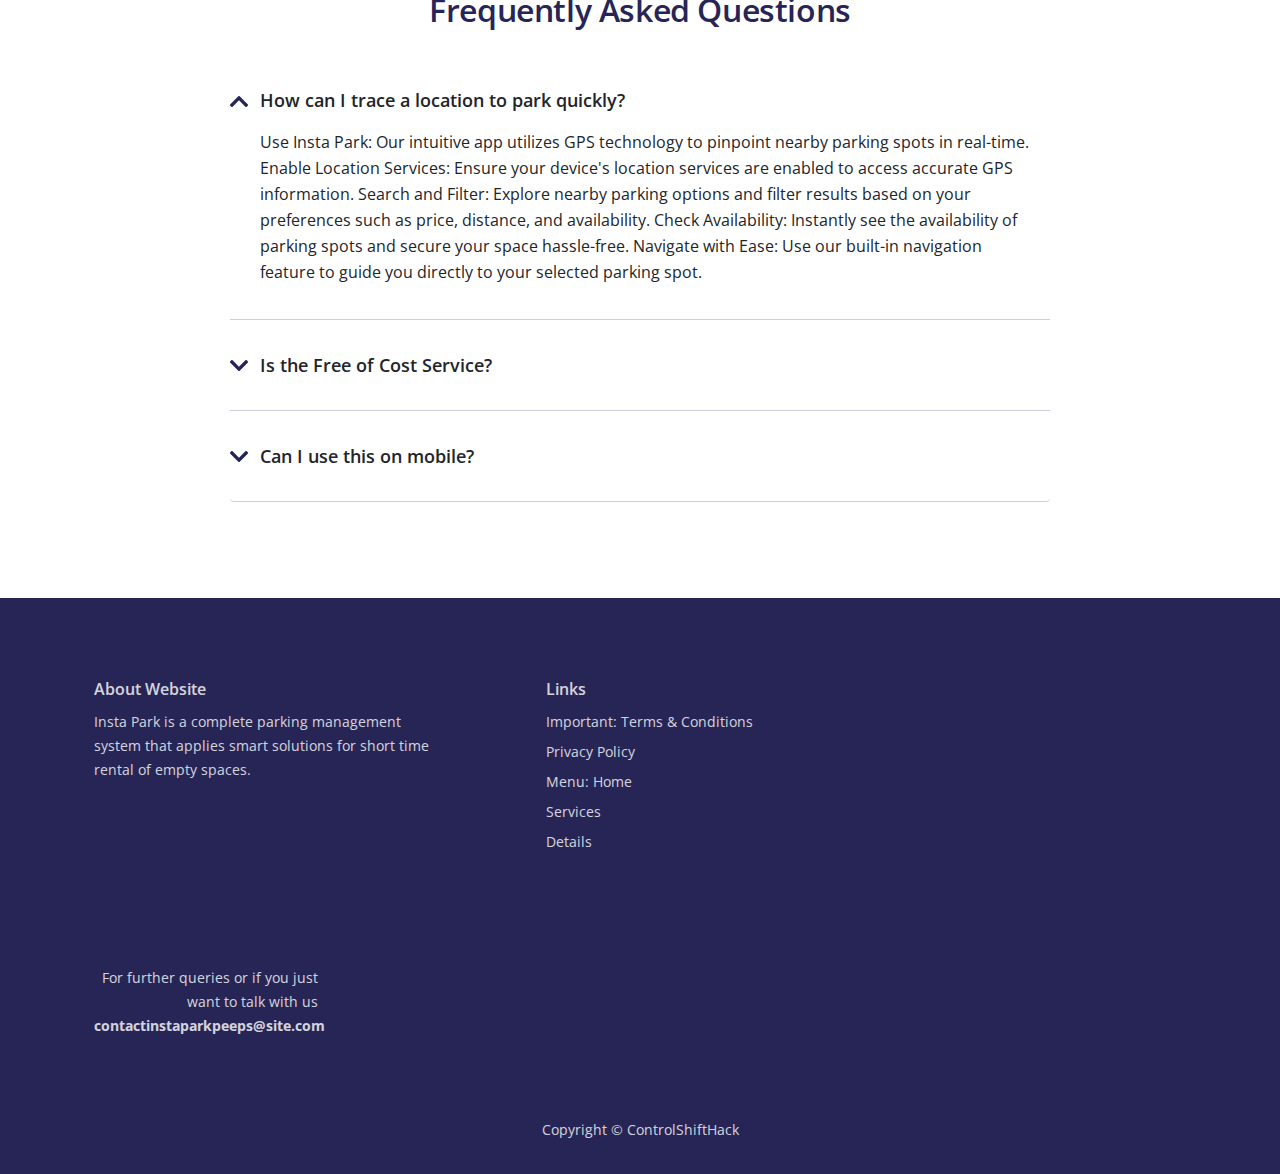
==== commit dfdc2ce6: "Update index.html" ====
--- a/index.html
+++ b/index.html
@@ -274,7 +274,7 @@
                                 <h4 class="card-title text-center">Jim Halpert</h4>
                                 <p class="card-text">
                                     
-                                    <i class="fa-solid fa-quote-left"></i> People say nothing is impossible but I do nothing everyday XD
+                                    <i class="fa-solid fa-quote-left"></i> It helped us to find parking in a busy area at the last moment. Really saved our lives!!
                                 <i class="fa-solid fa-quote-right"></i>
                                 </p>
                                 <!-- <a href="#" class="btn btn-primary">See Profile</a> -->
--- a/css/styles.css
+++ b/css/styles.css
@@ -0,0 +1,1435 @@
+/* Description: Master CSS file */
+
+
+/*****************************************
+Table Of Contents:
+- General Styles
+- Navigation
+- Header
+- Features
+- Details 1
+- Details Modal
+- Details 2
+- Testimonials
+- Invitation
+- Pricing
+- Questions
+- Footer
+- Copyright
+- Back To Top Button
+- Extra Pages
+- Media Queries
+******************************************/
+
+
+/*****************************************
+Colors:
+- Backgrounds - light gray #f9f8f8
+- Buttons - navy blue #272556
+- Buttons - orange #f25c05
+- Headings text - navy blue #272556
+- Body text - dark gray #565578
+******************************************/
+
+
+/**************************/
+
+
+/*     General Styles     */
+
+
+/**************************/
+
+body,
+html {
+    width: 100%;
+    height: 100%;
+}
+
+body,
+p {
+    color: #565578;
+    font: 400 1rem/1.625rem "Open Sans", sans-serif;
+}
+
+h1 {
+    color: #272556;
+    font-weight: 600;
+    font-size: 2.5rem;
+    line-height: 3.25rem;
+    letter-spacing: -0.4px;
+}
+
+h2 {
+    color: #272556;
+    font-weight: 600;
+    font-size: 2rem;
+    line-height: 2.625rem;
+    letter-spacing: -0.4px;
+}
+
+h3 {
+    color: #272556;
+    font-weight: 600;
+    font-size: 1.75rem;
+    line-height: 2.25rem;
+    letter-spacing: -0.2px;
+}
+
+h4 {
+    color: #272556;
+    font-weight: 600;
+    font-size: 1.5rem;
+    line-height: 2.125rem;
+    letter-spacing: -0.2px;
+}
+
+h5 {
+    color: #272556;
+    font-weight: 600;
+    font-size: 1.25rem;
+    line-height: 1.625rem;
+}
+
+h6 {
+    color: #272556;
+    font-weight: 600;
+    font-size: 1rem;
+    line-height: 1.375rem;
+}
+
+.p-large {
+    font-size: 1.125rem;
+    line-height: 1.75rem;
+}
+
+.p-small {
+    font-size: 0.875rem;
+    line-height: 1.5rem;
+}
+
+.testimonial-text {
+    font-style: italic;
+    /*bold is not working properly*/
+}
+
+.testimonial-author {
+    font-weight: 600;
+    font-size: 1.125rem;
+    line-height: 1.625rem;
+}
+
+.li-space-lg li {
+    margin-bottom: 0.5rem;
+}
+
+a {
+    color: #565578;
+    text-decoration: underline;
+}
+
+a:hover {
+    color: #565578;
+    text-decoration: underline;
+}
+
+.no-line {
+    text-decoration: none;
+}
+
+.no-line:hover {
+    text-decoration: none;
+}
+
+.blue {
+    color: #6168ff;
+}
+
+.bg-gray {
+    background-color: #f9f8f8;
+}
+
+.btn-solid-reg {
+    display: inline-block;
+    padding: 1.375rem 2.25rem 1.375rem 2.25rem;
+    border: 1px solid #272556;
+    border-radius: 30px;
+    background-color: #272556;
+    color: #ffffff;
+    font-weight: 600;
+    font-size: 0.875rem;
+    line-height: 0;
+    text-decoration: none;
+    transition: all 0.2s;
+}
+
+.btn-solid-reg:hover {
+    background-color: transparent;
+    color: #272556;
+    /* needs to stay here because of the color property of a tag */
+    text-decoration: none;
+}
+
+.btn-solid-lg {
+    display: inline-block;
+    padding: 1.625rem 2.625rem 1.625rem 2.625rem;
+    border: 1px solid #272556;
+    border-radius: 30px;
+    background-color: #272556;
+    color: #ffffff;
+    font-weight: 600;
+    font-size: 0.875rem;
+    line-height: 0;
+    text-decoration: none;
+    transition: all 0.2s;
+}
+
+.btn-solid-lg:hover {
+    background-color: transparent;
+    color: #272556;
+    /* needs to stay here because of the color property of a tag */
+    text-decoration: none;
+}
+
+.btn-solid-sm {
+    display: inline-block;
+    padding: 1rem 1.5rem 1rem 1.5rem;
+    border: 1px solid #272556;
+    border-radius: 30px;
+    background-color: #272556;
+    color: #ffffff;
+    font-weight: 600;
+    font-size: 0.875rem;
+    line-height: 0;
+    text-decoration: none;
+    transition: all 0.2s;
+}
+
+.btn-solid-sm:hover {
+    background-color: transparent;
+    color: #272556;
+    /* needs to stay here because of the color property of a tag */
+    text-decoration: none;
+}
+
+.btn-outline-reg {
+    display: inline-block;
+    padding: 1.375rem 2.25rem 1.375rem 2.25rem;
+    border: 1px solid #f25c05;
+    border-radius: 30px;
+    background-color: transparent;
+    color: #f25c05;
+    font-weight: 600;
+    font-size: 0.875rem;
+    line-height: 0;
+    text-decoration: none;
+    transition: all 0.2s;
+}
+
+.btn-outline-reg:hover {
+    background-color: #f25c05;
+    color: #ffffff;
+    text-decoration: none;
+}
+
+.btn-outline-lg {
+    display: inline-block;
+    padding: 1.625rem 2.625rem 1.625rem 2.625rem;
+    border: 1px solid #f25c05;
+    border-radius: 30px;
+    background-color: transparent;
+    color: #f25c05;
+    font-weight: 600;
+    font-size: 0.875rem;
+    line-height: 0;
+    text-decoration: none;
+    transition: all 0.2s;
+}
+
+.btn-outline-lg:hover {
+    background-color: #565578;
+    color: #ffffff;
+    text-decoration: none;
+}
+
+.btn-outline-sm {
+    display: inline-block;
+    padding: 1rem 1.5rem 1rem 1.5rem;
+    border: 1px solid #f25c05;
+    border-radius: 30px;
+    background-color: transparent;
+    color: #f25c05;
+    font-weight: 600;
+    font-size: 0.875rem;
+    line-height: 0;
+    text-decoration: none;
+    transition: all 0.2s;
+}
+
+.btn-outline-sm:hover {
+    background-color: #f25c05;
+    color: #ffffff;
+    text-decoration: none;
+}
+
+.form-floating label {
+    margin-left: 0.5rem;
+    color: #72719b;
+}
+
+.form-floating .form-control {
+    padding-left: 1.25rem;
+}
+
+.form-control-submit-button {
+    display: inline-block;
+    width: 100%;
+    height: 3.25rem;
+    border: 1px solid #f25c05;
+    border-radius: 30px;
+    background-color: #f25c05;
+    color: #ffffff;
+    font-weight: 600;
+    font-size: 0.875rem;
+    line-height: 0;
+    cursor: pointer;
+    transition: all 0.2s;
+}
+
+.form-control-submit-button:hover {
+    border: 1px solid #f25c05;
+    background-color: transparent;
+    color: #f25c05;
+}
+
+
+/* Fade Animation For Rotating Text - ReplaceMe  */
+
+@-webkit-keyframes fadeIn {
+    from {
+        opacity: 0;
+    }
+    to {
+        opacity: 1;
+    }
+}
+
+@keyframes fadeIn {
+    from {
+        opacity: 0;
+    }
+    to {
+        opacity: 1;
+    }
+}
+
+.fadeIn {
+    -webkit-animation: fadeIn 0.6s;
+    animation: fadeIn 0.6s;
+}
+
+@-webkit-keyframes fadeOut {
+    from {
+        opacity: 1;
+    }
+    to {
+        opacity: 0;
+    }
+}
+
+@keyframes fadeOut {
+    from {
+        opacity: 1;
+    }
+    to {
+        opacity: 0;
+    }
+}
+
+
+/* end of fade animation for rotating text - replaceme */
+
+
+/**********************/
+
+
+/*     Navigation     */
+
+
+/**********************/
+
+.navbar {
+    background-color: #fff2dc;
+    font-weight: 600;
+    font-size: 0.875rem;
+    line-height: 0.875rem;
+}
+
+.navbar .navbar-brand {
+    padding-top: 0.25rem;
+    padding-bottom: 0.25rem;
+}
+
+.navbar .logo-image img {
+    width: 132px;
+    height: 30px;
+}
+
+.navbar .logo-text {
+    color: #272556;
+    font-weight: 600;
+    font-size: 1.875rem;
+    line-height: 1rem;
+    text-decoration: none;
+}
+
+.offcanvas-collapse {
+    position: fixed;
+    top: 3.25rem;
+    /* adjusts the height between the top of the page and the offcanvas menu */
+    bottom: 0;
+    left: 100%;
+    width: 100%;
+    padding-right: 1rem;
+    padding-left: 1rem;
+    overflow-y: auto;
+    visibility: hidden;
+    background-color: #fff2dc;
+    transition: visibility .3s ease-in-out, -webkit-transform .3s ease-in-out;
+    transition: transform .3s ease-in-out, visibility .3s ease-in-out;
+    transition: transform .3s ease-in-out, visibility .3s ease-in-out, -webkit-transform .3s ease-in-out;
+}
+
+.offcanvas-collapse.open {
+    visibility: visible;
+    -webkit-transform: translateX(-100%);
+    transform: translateX(-100%);
+}
+
+.navbar .navbar-nav {
+    margin-top: 0.75rem;
+    margin-bottom: 0.5rem;
+}
+
+.navbar .nav-item .nav-link {
+    padding-top: 0.625rem;
+    padding-bottom: 0.625rem;
+    color: #272556;
+    text-decoration: none;
+    transition: all 0.2s ease;
+}
+
+.navbar .nav-item.dropdown.show .nav-link,
+.navbar .nav-item .nav-link:hover,
+.navbar .nav-item .nav-link.active {
+    color: #f25c05;
+}
+
+
+/* Dropdown Menu */
+
+.navbar .dropdown .dropdown-menu {
+    animation: fadeDropdown 0.2s;
+    /* required for the fade animation */
+}
+
+@keyframes fadeDropdown {
+    0% {
+        opacity: 0;
+    }
+    100% {
+        opacity: 1;
+    }
+}
+
+.navbar .dropdown-menu {
+    margin-top: 0.25rem;
+    margin-bottom: 0.25rem;
+    border: none;
+    background-color: #fff2dc;
+}
+
+.navbar .dropdown-item {
+    padding-top: 0.625rem;
+    padding-bottom: 0.625rem;
+    color: #272556;
+    font-weight: 600;
+    font-size: 0.875rem;
+    line-height: 0.875rem;
+    text-decoration: none;
+}
+
+.navbar .dropdown-item:hover {
+    background-color: #fff2dc;
+    color: #f25c05;
+}
+
+.navbar .dropdown-divider {
+    width: 100%;
+    height: 1px;
+    margin: 0.5rem auto 0.5rem auto;
+    border: none;
+    background-color: #d1d1d1;
+}
+
+
+/* end of dropdown menu */
+
+.navbar .navbar-toggler {
+    padding: 0;
+    border: none;
+    font-size: 1.25rem;
+}
+
+
+/******************/
+
+
+/*     Header     */
+
+
+/******************/
+
+
+/*
+.header {
+    padding-top: 5rem;
+    padding-bottom: 5rem;
+    background-color: #fff2dc;
+    text-align: center;
+    height: 720px;
+}
+
+.header .h1-large {
+    margin-bottom: 1.25rem;
+}
+
+.header .replace-me {
+    color: #f25c05;
+}
+
+.header .replace-me span {
+    text-decoration: underline;
+}
+
+.header .p-large {
+    margin-bottom: 2.75rem;
+}
+
+.header .btn-solid-lg {
+    display: block;
+    margin-bottom: 1.75rem;
+}
+
+.header .text-container {
+    margin-bottom: 5rem;
+}
+
+.header .image-container img {
+    height: 600px;
+    width: 600px;
+}*/
+
+/********************/
+
+
+/*     Carousel    */
+
+
+/********************/ 
+.carousel-item{
+    height: 100vh;
+    min-height: 300px;
+    background: no-repeat scroll center scroll;
+    -webkit-background-size: cover;
+    background-size: cover;
+}
+.carousel-item ::before{
+    content: "";
+    display: block;
+    position:absolute;
+    top:0;
+    bottom:0;
+    left:0;
+    right:0;
+     opacity: 0.7;
+     
+}
+
+.carousel-caption{
+    bottom: 180px;
+    padding-left: 100px;
+    padding-right:100px;
+}
+.carousel-caption h5{
+    font-size: 75px;
+    font-weight: 700;
+    padding-bottom:60px;
+    color: white;
+}
+.carousel-caption p{
+    font-size:18px;
+    top: 2 rem;
+    color: orange;
+}
+.c3 h5{
+    color:black;
+}
+
+.c3 p{
+    color: darkblue;
+}
+
+.c1 h5{
+    color:orange;
+    font-size:75px;
+}
+.c1 p{
+    color: white;
+}
+
+/********************/
+
+
+/*     Features     */
+
+
+/********************/
+
+.cards-1 {
+    padding-top: 5rem;
+    padding-bottom: 1.25em;
+    text-align: center;
+}
+
+.cards-1 .h2-heading {
+    margin-bottom: 3.75rem;
+}
+
+.cards-1 .h2-heading span {
+    color: #f25c05;
+    text-decoration: underline;
+}
+
+.cards-1 .card {
+    margin-bottom: 5rem;
+    border: none;
+    background-color: transparent;
+}
+
+.cards-1 .card-icon {
+    width: 76px;
+    height: 76px;
+    margin-right: auto;
+    margin-bottom: 2.5rem;
+    margin-left: auto;
+    border-radius: 10px;
+    background-color: #efebfd;
+}
+
+.cards-1 .card-icon .fas,
+.cards-1 .card-icon .far {
+    color: #8763ee;
+    font-size: 2.5rem;
+    line-height: 76px;
+}
+
+.cards-1 .card-icon.green {
+    background-color: #defaeb;
+}
+
+.cards-1 .card-icon.green .fas,
+.cards-1 .card-icon.green .far {
+    color: #00d462;
+}
+
+.cards-1 .card-icon.blue {
+    background-color: #e2ebfd;
+}
+
+.cards-1 .card-icon.blue .fas,
+.cards-1 .card-icon.blue .far {
+    color: #1f68f3;
+}
+
+.cards-1 .card-body {
+    padding: 0;
+}
+
+.cards-1 .card-title {
+    margin-bottom: 1rem;
+}
+
+.cards-1 .card-body p {
+    margin-bottom: 1.125rem;
+}
+
+
+/*********************/
+
+
+/*     Details 1     */
+
+
+/*********************/
+
+.basic-1 {
+    padding-top: 6rem;
+    padding-bottom: 6rem;
+}
+
+.basic-1 .text-container {
+    margin-bottom: 4rem;
+}
+
+.basic-1 h2 {
+    margin-bottom: 1.875rem;
+}
+
+.basic-1 p {
+    margin-bottom: 1.875rem;
+}
+
+.basic-1 .btn-solid-reg {
+    cursor: pointer;
+}
+
+
+/*************************/
+
+
+/*     Details Modal     */
+
+
+/*************************/
+
+.modal-dialog {
+    max-width: 1150px;
+    margin-right: 1rem;
+    margin-left: 1rem;
+    pointer-events: all;
+}
+
+.modal-content {
+    padding: 2.75rem 1.25rem;
+}
+
+.modal-content .btn-close {
+    position: absolute;
+    right: 10px;
+    top: 10px;
+}
+
+.modal-content .image-container {
+    margin-bottom: 3rem;
+}
+
+.modal-content img {
+    border-radius: 6px;
+}
+
+.modal-content h3 {
+    margin-bottom: 0.5rem;
+}
+
+.modal-content hr {
+    width: 44px;
+    margin-top: 0.125rem;
+    margin-bottom: 1.25rem;
+    margin-left: 0;
+    height: 2px;
+    border: none;
+    background-color: #53575a;
+}
+
+.modal-content h4 {
+    margin-top: 2rem;
+    margin-bottom: 0.625rem;
+}
+
+.modal-content .list-unstyled {
+    margin-bottom: 2rem;
+}
+
+.modal-content .list-unstyled .fas {
+    font-size: 0.75rem;
+    line-height: 1.75rem;
+}
+
+.modal-content .list-unstyled .flex-grow-1 {
+    margin-left: 0.5rem;
+}
+
+.modal-content .btn-solid-reg {
+    margin-right: 0.5rem;
+}
+
+.modal-content .btn-outline-reg {
+    cursor: pointer;
+}
+
+
+/*********************/
+
+
+/*     Details 2     */
+
+
+/*********************/
+
+.basic-2 {
+    padding-top: 6rem;
+    padding-bottom: 6rem;
+}
+
+.basic-2 .image-container {
+    margin-bottom: 5rem;
+}
+
+.basic-2 h2 {
+    margin-bottom: 1.875rem;
+}
+
+.basic-2 .list-unstyled .fas {
+    font-size: 0.375rem;
+    line-height: 1.625rem;
+}
+
+.basic-2 .list-unstyled .flex-grow-1 {
+    margin-left: 0.5rem;
+}
+
+
+/**********************/
+
+
+/*     Invitation     */
+
+
+/**********************/
+
+.basic-3 {
+    padding-top: 6rem;
+    padding-bottom: 6rem;
+    background-color: #272556;
+    text-align: center;
+}
+
+.basic-3 h4 {
+    margin-bottom: 2.375rem;
+    color: #ffffff;
+}
+
+.basic-3 .btn-outline-lg {
+    border-color: #ffffff;
+    color: #ffffff;
+}
+
+.basic-3 .btn-outline-lg:hover {
+    background-color: #ffffff;
+    color: #272556;
+}
+
+
+/*********************/
+
+
+/*     Questions     */
+
+
+/*********************/
+
+.accordion-1 {
+    padding-top: 6rem;
+    padding-bottom: 6rem;
+}
+
+.accordion-1 .h2-heading {
+    margin-bottom: 1.5rem;
+    text-align: center;
+}
+
+.accordion-1 .accordion-item {
+    padding-bottom: 1rem;
+    border: none;
+    border-bottom: 1px solid #cdcedd;
+}
+
+.accordion-1 .accordion-header {
+    width: 100%;
+}
+
+.accordion-1 .accordion-button {
+    width: auto;
+    padding-top: 2rem;
+    padding-left: 0;
+    background: none;
+    box-shadow: none;
+    font-weight: 600;
+    font-size: 1.15rem;
+    line-height: 1.625rem;
+}
+
+.accordion-1 .accordion-button:not(.collapsed) {
+    color: #212529;
+}
+
+.accordion-1 .accordion-button::after,
+.accordion-1 .accordion-button:not(.collapsed)::after {
+    display: none;
+}
+
+.accordion-1 .accordion-button:not(.collapsed)::before {
+    background-image: url("data:image/svg+xml;charset=UTF-8,%3csvg xmlns='http://www.w3.org/2000/svg' viewBox='0 0 436.686 265.011'%3e%3cdefs%3e%3cstyle%3e.cls-1%7bfill:%23272556;%7d%3c/style%3e%3c/defs%3e%3ctitle%3echevron-down-solid-1%3c/title%3e%3cpath class='cls-1' d='M201.373,257.982L7.03,63.638a24,24,0,0,1,0-33.941L29.7,7.03a24,24,0,0,1,33.9-.04L218.344,161.011,373.089,6.99a24,24,0,0,1,33.9.04L429.657,29.7a24,24,0,0,1,0,33.941L235.315,257.982a24,24,0,0,1-33.942,0h0Z'/%3e%3c/svg%3e");
+    transform: rotate(-180deg);
+}
+
+.accordion-1 .accordion-button::before {
+    align-self: flex-start;
+    flex-shrink: 0;
+    width: 1.125rem;
+    height: 0.75rem;
+    margin-top: 0.5rem;
+    margin-right: 0.75rem;
+    margin-left: auto;
+    content: "";
+    background-image: url("data:image/svg+xml;charset=UTF-8,%3csvg xmlns='http://www.w3.org/2000/svg' viewBox='0 0 436.686 265.011'%3e%3cdefs%3e%3cstyle%3e.cls-1%7bfill:%23272556;%7d%3c/style%3e%3c/defs%3e%3ctitle%3echevron-down-solid-1%3c/title%3e%3cpath class='cls-1' d='M201.373,257.982L7.03,63.638a24,24,0,0,1,0-33.941L29.7,7.03a24,24,0,0,1,33.9-.04L218.344,161.011,373.089,6.99a24,24,0,0,1,33.9.04L429.657,29.7a24,24,0,0,1,0,33.941L235.315,257.982a24,24,0,0,1-33.942,0h0Z'/%3e%3c/svg%3e");
+    background-repeat: no-repeat;
+    background-size: 1.125rem;
+    transition: transform 0.2s ease-in-out;
+}
+
+.accordion-1 .accordion-body {
+    padding-top: 0;
+    padding-left: 1.875rem;
+    padding-bottom: 1.125rem;
+}
+
+
+/******************/
+
+
+/*     Footer     */
+
+
+/******************/
+
+.footer {
+    padding-top: 5rem;
+    padding-bottom: 2rem;
+    background-color: #272556;
+}
+
+.footer a {
+    color: #ffffff;
+    text-decoration: none;
+}
+
+.footer .footer-col {
+    margin-bottom: 3rem;
+}
+
+.footer h6 {
+    margin-bottom: 0.625rem;
+    color: #ffffff;
+    opacity: 0.8;
+}
+
+.footer p,
+.footer ul {
+    color: #ffffff;
+    opacity: 0.8;
+}
+
+.footer .li-space-lg li {
+    margin-bottom: 0.375rem;
+}
+
+.footer .footer-col.third .fa-stack {
+    width: 2em;
+    margin-bottom: 1.25rem;
+    margin-right: 0.375rem;
+    font-size: 1.375rem;
+}
+
+.footer .footer-col.third .fa-stack .fa-stack-2x {
+    color: #ffffff;
+    transition: all 0.2s ease;
+}
+
+.footer .footer-col.third .fa-stack .fa-stack-1x {
+    color: #272556;
+    transition: all 0.2s ease;
+}
+
+.footer .footer-col.third .fa-stack:hover .fa-stack-2x {
+    color: #272556;
+}
+
+.footer .footer-col.third .fa-stack:hover .fa-stack-1x {
+    color: #ffffff;
+}
+
+
+/*********************/
+
+
+/*     Copyright     */
+
+
+/*********************/
+
+.copyright {
+    padding-bottom: 1rem;
+    background-color: #272556;
+    text-align: center;
+}
+
+.copyright p,
+.copyright a {
+    color: #ffffff;
+    text-decoration: none;
+}
+
+.copyright p {
+    opacity: 0.8;
+}
+
+
+/******************************/
+
+
+/*     Back To Top Button     */
+
+
+/******************************/
+
+#myBtn {
+    position: fixed;
+    z-index: 99;
+    bottom: 20px;
+    right: 20px;
+    display: none;
+    width: 52px;
+    height: 52px;
+    border: none;
+    border-radius: 50%;
+    outline: none;
+    background-color: #44434a;
+    cursor: pointer;
+}
+
+#myBtn:hover {
+    background-color: #1d1d21;
+}
+
+#myBtn img {
+    margin-bottom: 0.25rem;
+    width: 18px;
+}
+
+
+/***********************/
+
+
+/*     Extra Pages     */
+
+
+/***********************/
+
+.ex-header {
+    padding-top: 9rem;
+    padding-bottom: 5rem;
+    background-color: #fff2dc;
+}
+
+.ex-basic-1 .list-unstyled .fas {
+    font-size: 0.375rem;
+    line-height: 1.625rem;
+}
+
+.ex-basic-1 .list-unstyled .flex-grow-1 {
+    margin-left: 0.5rem;
+}
+
+.ex-basic-1 .text-box {
+    padding: 1.25rem 1.25rem 0.5rem 1.25rem;
+    background-color: #f9f8f8;
+}
+
+.ex-cards-1 .card {
+    border: none;
+    background-color: transparent;
+}
+
+.ex-cards-1 .card .fa-stack {
+    width: 2em;
+    font-size: 1.125rem;
+}
+
+.ex-cards-1 .card .fa-stack-2x {
+    color: #f25c05;
+}
+
+.ex-cards-1 .card .fa-stack-1x {
+    width: 2em;
+    color: #ffffff;
+    font-weight: 600;
+    line-height: 2.125rem;
+}
+
+.ex-cards-1 .card .list-unstyled .flex-grow-1 {
+    margin-left: 2.25rem;
+}
+
+.ex-cards-1 .card .list-unstyled .flex-grow-1 h5 {
+    margin-top: 0.125rem;
+    margin-bottom: 0.5rem;
+}
+
+
+/*************************/
+
+
+/*     Media Queries     */
+
+
+/*************************/
+
+
+/* Min-width 768px */
+
+@media (min-width: 768px) {
+    /* Header */
+    .header {
+        padding-top: 9rem;
+    }
+    .header .h1-large {
+        font-size: 3.75rem;
+        line-height: 4.625rem;
+    }
+    /* end of header */
+    /* Extra Pages */
+    .ex-basic-1 .text-box {
+        padding: 1.75rem 2rem 0.875rem 2rem;
+    }
+    /* end of extra pages */
+}
+
+
+/* end of min-width 768px */
+
+
+/* Min-width 992px */
+
+@media (min-width: 992px) {
+    /* General Styles */
+    .h2-heading {
+        width: 33rem;
+        margin-right: auto;
+        margin-left: auto;
+    }
+    .p-heading {
+        width: 46rem;
+        margin-right: auto;
+        margin-left: auto;
+    }
+    /* end of general styles */
+    /* Navigation */
+    .navbar {
+        padding-top: 1.75rem;
+        background-color: transparent;
+        box-shadow: none;
+        transition: all 0.2s;
+    }
+    .navbar.extra-page {
+        padding-top: 0.5rem;
+    }
+    .navbar.top-nav-collapse {
+        padding-top: 0.5rem;
+        padding-bottom: 0.5rem;
+        background-color: #fff2dc;
+    }
+    .offcanvas-collapse {
+        position: static;
+        top: auto;
+        bottom: auto;
+        left: auto;
+        width: auto;
+        padding-right: 0;
+        padding-left: 0;
+        background-color: transparent;
+        overflow-y: visible;
+        visibility: visible;
+    }
+    .offcanvas-collapse.open {
+        -webkit-transform: none;
+        transform: none;
+    }
+    .navbar .navbar-nav {
+        margin-top: 0;
+        margin-bottom: 0;
+    }
+    .navbar .nav-item .nav-link {
+        padding-right: 0.75rem;
+        padding-left: 0.75rem;
+    }
+    .navbar .dropdown-menu {
+        padding-top: 0.75rem;
+        padding-bottom: 0.75rem;
+        box-shadow: 0 3px 3px 1px rgba(0, 0, 0, 0.08);
+    }
+    .navbar .dropdown-divider {
+        width: 90%;
+    }
+    .navbar .nav-item .btn-outline-sm {
+        margin-top: 0;
+        margin-left: 0.625rem;
+    }
+    /* end of navigation */
+    /* Header */
+    .header {
+        padding-top: 12rem;
+        padding-bottom: 12rem;
+        text-align: left;
+    }
+    .header .text-container {
+        margin-bottom: 0;
+    }
+    .header .btn-solid-lg {
+        display: inline-block;
+        margin-bottom: 0;
+    }
+    /* end of header */
+    /* Features */
+    .cards-1 .card {
+        display: inline-block;
+        width: 286px;
+        vertical-align: top;
+    }
+    .cards-1 .card:nth-of-type(3n+2) {
+        margin-right: 2rem;
+        margin-left: 2rem;
+    }
+    /* end of features */
+    /* Details 1 */
+    .basic-1 .text-container {
+        margin-bottom: 0;
+    }
+    /* end of details 1 */
+    /* Details Modal */
+    /* Stops body and navbar shift on modal open */
+    body.modal-open {
+        overflow-y: scroll !important;
+        padding-right: 0 !important;
+    }
+    body.modal-open .navbar {
+        padding-right: 0 !important;
+    }
+    /* end of stops body and navbar shift on modal open */
+    .modal {
+        padding-right: 0 !important;
+    }
+    .modal-dialog {
+        margin-top: 120px;
+        margin-right: auto;
+        margin-left: auto;
+    }
+    .modal-content .image-container {
+        margin-bottom: 0;
+    }
+    /* end of details modal */
+    /* Details 2 */
+    .basic-2 {
+        padding-bottom: 10rem;
+    }
+    .basic-2 .image-container {
+        margin-bottom: 0;
+    }
+    /* end of details 2 */
+    /* Testimonials */
+    .slider-1 .swiper-container {
+        width: 92%;
+    }
+    .slider-1 .swiper-button-prev {
+        left: -16px;
+        width: 22px;
+        background-size: 22px 34px;
+    }
+    .slider-1 .swiper-button-next {
+        right: -16px;
+        width: 22px;
+        background-size: 22px 34px;
+    }
+    /* end of testimonials */
+    /* Invitation */
+    .basic-3 h4 {
+        width: 44rem;
+        margin-right: auto;
+        margin-left: auto;
+    }
+    /* end of invitation */
+    /* Pricing */
+    .cards-2 .card {
+        display: inline-block;
+        width: 298px;
+        vertical-align: top;
+    }
+    .cards-2 .card:nth-of-type(3n+2) {
+        margin-right: 1rem;
+        margin-left: 1rem;
+    }
+    /* end of pricing */
+    /* Questions */
+    .accordion-1 .accordion {
+        width: 820px;
+        margin-right: auto;
+        margin-left: auto;
+    }
+    /* end of questions */
+    /* Footer */
+    .footer .footer-col {
+        margin-bottom: 2rem;
+    }
+    .footer .footer-col.first {
+        display: inline-block;
+        width: 320px;
+        margin-right: 1.75rem;
+        vertical-align: top;
+    }
+    .footer .footer-col.second {
+        display: inline-block;
+        width: 320px;
+        margin-right: 1.75rem;
+        vertical-align: top;
+    }
+    .footer .footer-col.third {
+        display: inline-block;
+        width: 224px;
+        text-align: right;
+        vertical-align: top;
+    }
+    .footer .footer-col.third .fa-stack {
+        margin-right: 0;
+        margin-left: 0.375rem;
+    }
+    /* end of footer */
+    /* Extra Pages */
+    .ex-cards-1 .card {
+        display: inline-block;
+        width: 296px;
+        vertical-align: top;
+    }
+    .ex-cards-1 .card:nth-of-type(3n+2) {
+        margin-right: 1rem;
+        margin-left: 1rem;
+    }
+    /* end of extra pages */
+}
+
+
+/* end of min-width 992px */
+
+
+/* Min-width 1200px */
+
+@media (min-width: 1200px) {
+    /* General Styles */
+    .container {
+        max-width: 1140px;
+    }
+    /* end of general styles */
+    /* Header */
+    .header {
+        overflow: hidden;
+        padding-top: 18.5rem;
+        padding-bottom: 18rem;
+    }
+    .header .image-container {
+        position: relative;
+    }
+    .header .image-container img {
+        position: absolute;
+        top: -180px;
+        left: -10px;
+        width: 840px;
+        max-width: none;
+    }
+    /* end of header */
+    /* Features */
+    .cards-1 .card {
+        width: 310px;
+    }
+    .cards-1 .card:nth-of-type(3n+2) {
+        margin-right: 5.5rem;
+        margin-left: 5.5rem;
+    }
+    /* end of features */
+    /* Details 1 */
+    .basic-1 .text-container {
+        margin-top: 10rem;
+    }
+    .basic-1 h2 {
+        margin-right: 4rem;
+    }
+    .basic-1 .image-container {
+        margin-left: 4rem;
+    }
+    /* end of details 1 */
+    /* Details Modal */
+    .modal-content {
+        padding-right: 2rem;
+        padding-left: 2rem;
+    }
+    /* end of details modal */
+    /* Details 2 */
+    .basic-2 .text-container {
+        margin-top: 8rem;
+        margin-left: 5rem;
+    }
+    /* end of details 2 */
+    /* Testimonials */
+    .slider-1 .swiper-container {
+        width: 96%;
+    }
+    .slider-1 .swiper-button-prev {
+        left: -28px;
+    }
+    .slider-1 .swiper-button-next {
+        right: -28px;
+    }
+    /* end of testimonials */
+    /* Pricing */
+    .cards-2 .card {
+        width: 342px;
+    }
+    .cards-2 .card:nth-of-type(3n+2) {
+        margin-right: 2.5rem;
+        margin-left: 2.5rem;
+    }
+    /* end of pricing */
+    /* Footer */
+    .footer .footer-col.first {
+        width: 352px;
+        margin-right: 6rem;
+    }
+    .footer .footer-col.second {
+        margin-right: 6.5rem;
+    }
+    .footer .footer-col.third {
+        text-align: right;
+    }
+    /* end of footer */
+    /* Extra Pages */
+    .ex-cards-1 .card {
+        width: 336px;
+    }
+    .ex-cards-1 .card:nth-of-type(3n+2) {
+        margin-right: 2.875rem;
+        margin-left: 2.875rem;
+    }
+    /* end of extra pages */
+}
+
+
+/* end of min-width 1200px */
